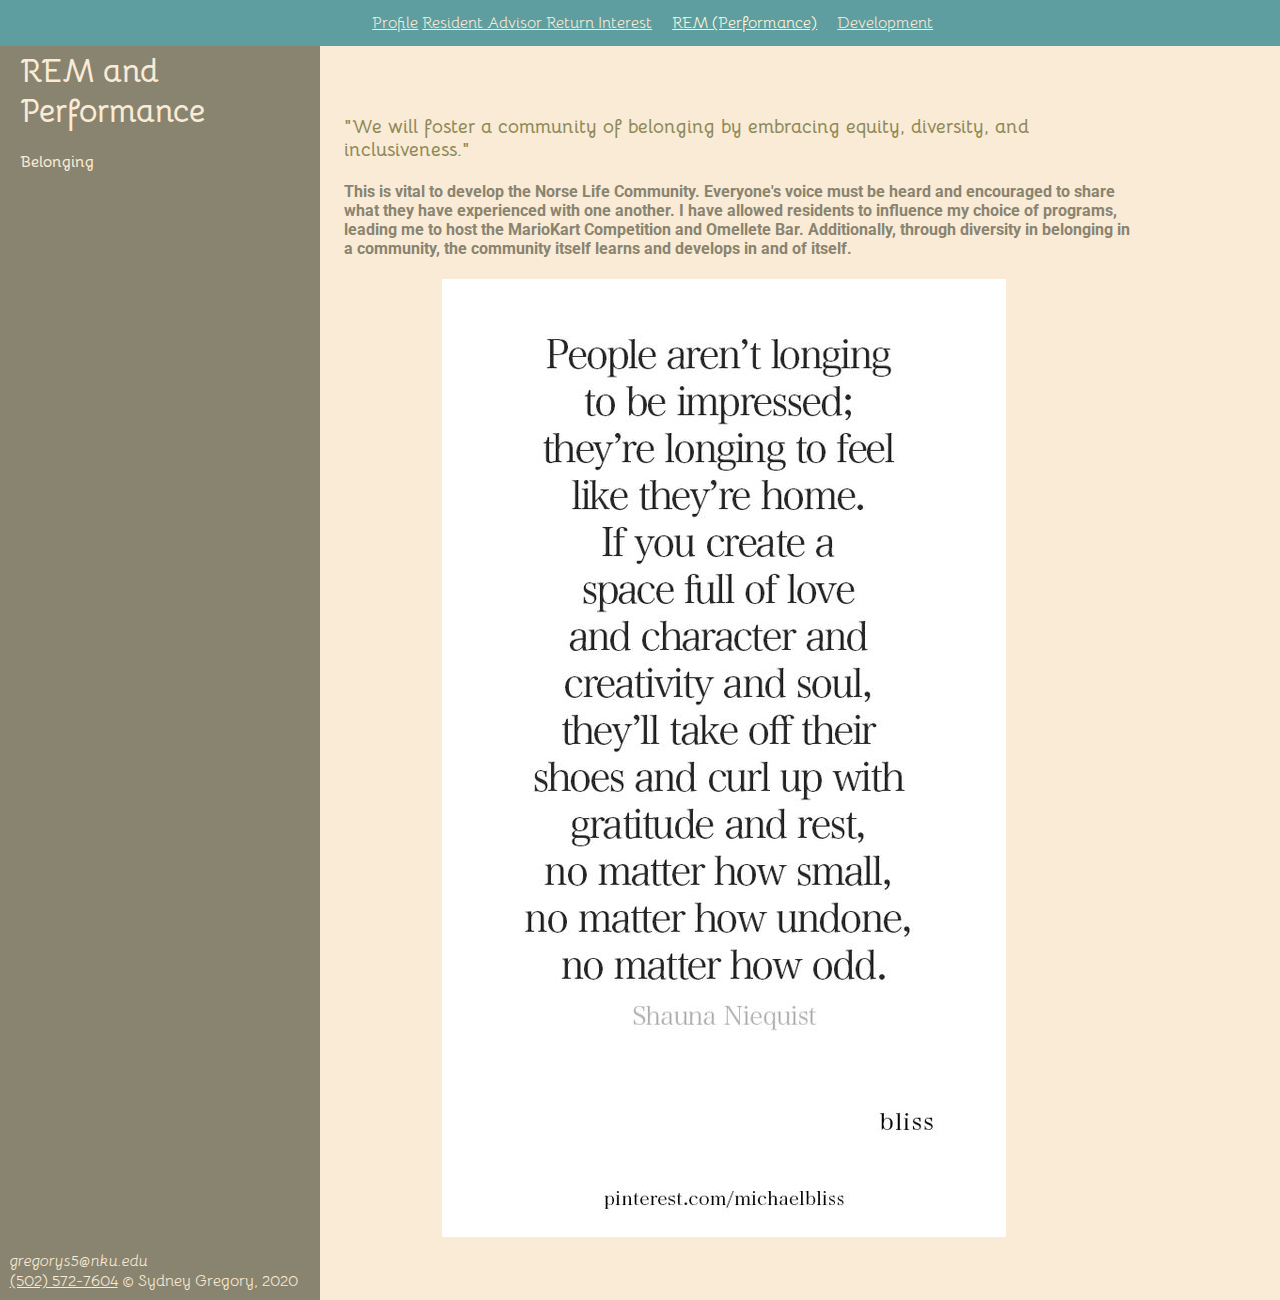
==== belonging.html @ a7f94ebe "Add files via upload" ====
<!doctype html>
<html>
<head>
<meta charset="UTF-8">
<title>REM and Performance</title>
<link href="convention_microsite.css" rel="stylesheet" type="text/css">
	<link href="https://fonts.googleapis.com/css2?family=Bellota:ital,wght@0,300;0,400;0,700;1,300;1,400;1,700&family=Roboto&display=swap" rel="stylesheet">
</head>
<body>
	<header>
		<h1>REM and Performance</h1>
		<h2>Belonging</h2>
	</header>
	
	
	<nav> 
		<a href="profile.html" target="_blank">Profile</a>
			<a href="resadreturninterest.html" target="_blank">Resident Advisor Return Interest</a>
			<div class="dropdown">
			<a href="rem.html" target="_blank" class="dropbtn">REM (Performance)</a>
				<div class="dropdown-content">
    				<a href="excellence.html">Excellence</a>
    				<a href="integrity.html">Integrity</a>
    				<a href="belonging.html">Belonging</a>
					<a href="innovation.html">Innovation</a>
					<a href="collegiality.html">Collegiality</a>
					<a href="access.html">Access</a>
					<a href="completion.html">Completion</a>
					<a href="candc.html">Career and Community Engagement</a>
  				</div>
			</div>
			<a href="development.html">Development</a>
	</nav>
	
	
	<article>

		<h3>"We will foster a community of belonging by embracing equity, diversity, and inclusiveness."</h3>
	
		<h4>This is vital to develop the Norse Life Community. Everyone's voice must be heard and encouraged to share what they have experienced with one another. I have allowed residents to influence my choice of programs, leading me to host the MarioKart Competition and Omellete Bar. Additionally, through diversity in belonging in a community, the community itself learns and develops in and of itself.</h4>
    <img src="assests/b054ca8359f1a0ca78dada2d2b2adef1.jpg" width="564" height="958" alt=""/> </article>
	
	
	<footer>
	  <address> gregorys5@nku.edu </address>		
		<a href="tel:1-502-572-7604">(502) 572-7604</a>
		<credit> © Sydney Gregory, 2020 </credit>
	</footer>
	
</body>
</html>
---- convention_microsite.css ----
@charset "UTF-8";
body {
	margin: 0;
	background-color: antiquewhite;
	display: grid;
	grid-template-columns: 25% 75%;
}
header {
	background-color:#89846F;
	padding: 1.25em;
	grid-template-rows: 1 / span 3;
	top: 0;
	bottom: 0;
	margin-top: 3%;
}
article {
	grid-column: 2 / span 3;
	margin-top: 10%;
	margin-right: 15%;
}
a {text-decoration: underline;
	color: antiquewhite;
}
h1 {
font-family: 'Bellota', cursive;
	color: antiquewhite;
}
h2 {
font-family: 'Bellota', cursive;
color: antiquewhite;
	font-size: 1em;
}
h3 {
	font-family: 'Bellota', cursive;
	padding-left: 3%;
	color: #8E8A57;
}
h4 {
	font-family: 'Roboto', sans-serif;
	/*background-color:#89846F;*/
	color: #89846F;
	padding-left: 3%;
}
p {
	font-family: 'Roboto', sans-serif;
	color: cadetblue;
	padding-left: 3%;
	padding-right: 5%;
}
img {
	margin-left: 15%;
}
.wrapper {
	display: grid;
	grid-template-columns: 50% 50%;
	margin: 20px;
}
.wrapper img {
	width: 70%;
	height: auto;
}
.tcolumn {
	display: grid;
	grid-template-columns: 33.3% 33.3% 33.3%;
}

.dropbtn {
  color:cornsilk;
  padding: 16px;
  font-size: 16px;
  border: none;
}

.dropdown {
  position: relative;
  display: inline-block;
}

.dropdown-content {
  display: none;
  position: absolute;
  background-color:#89846F;
  min-width: 160px;
  box-shadow: 0px 8px 16px 0px rgba(0,0,0,0.2);
  z-index: 1;
}

.dropdown-content a {
  background-color: cadetblue;
  padding: 12px 16px;
  text-decoration: none;
  display: block;
	font-family: 'Bellota', cursive;
}

.dropdown-content a:hover {background-color:#89846F;}

.dropdown:hover .dropdown-content {display: block;
background-color:cornsilk;}

.dropdown:hover .dropbtn {background-color:#89846F;}
nav {
font-family: 'Bellota', cursive;
	position: fixed;
	width: 100%;
	text-align: center;
	background-color: cadetblue;
	margin: 0;
	padding: 1%;
	
}

nav a {
	color: antiquewhite;
}

nav a:link {
	text-decoration: underline;
}

nav a:visited {
	text-decoration: none
}

nav a:hover {
	font-size: 1.5em;
}

nav a:active {
	color: cadetblue;
}


footer {
	background-color:#89846F;
	padding: 3%;
}

address {
	font-family: 'Bellota', cursive;
color: antiquewhite;
}
credit {
	font-family: 'Bellota', cursive;
color: antiquewhite;
}
a[href^="tel:"] {
	font-family: 'Bellota', cursive;
color: antiquewhite;
}
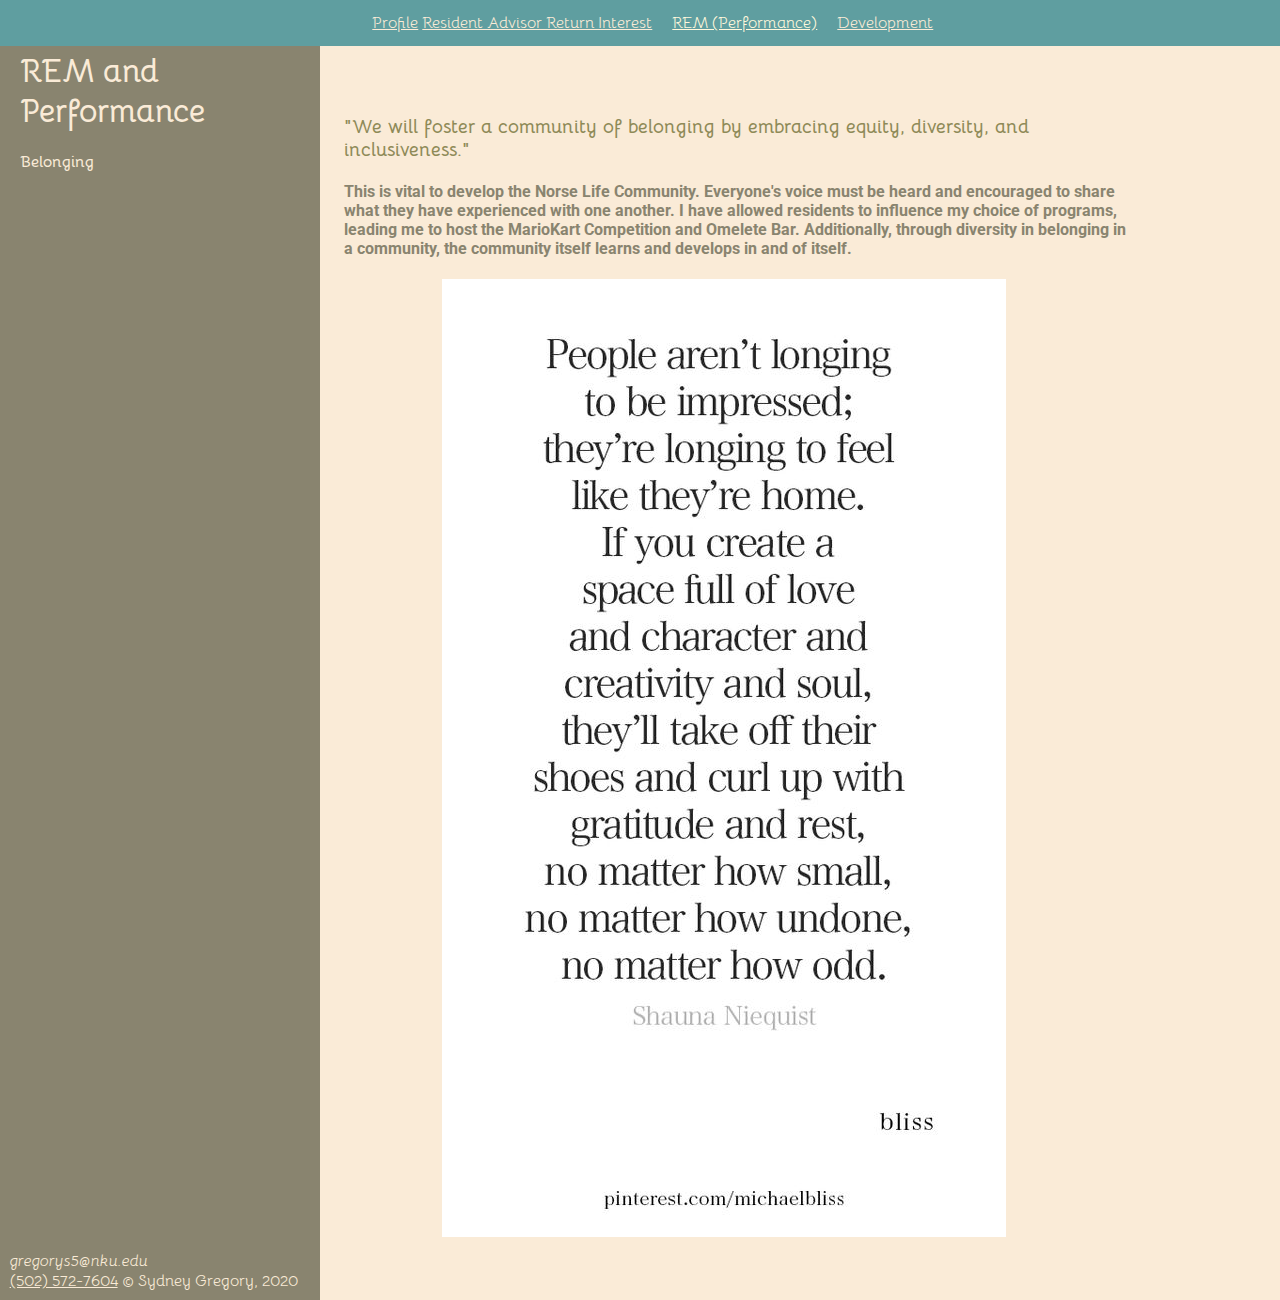
==== commit c3cfac74: "Update belonging.html" ====
--- a/belonging.html
+++ b/belonging.html
@@ -37,7 +37,7 @@
 
 		<h3>"We will foster a community of belonging by embracing equity, diversity, and inclusiveness."</h3>
 	
-		<h4>This is vital to develop the Norse Life Community. Everyone's voice must be heard and encouraged to share what they have experienced with one another. I have allowed residents to influence my choice of programs, leading me to host the MarioKart Competition and Omellete Bar. Additionally, through diversity in belonging in a community, the community itself learns and develops in and of itself.</h4>
+		<h4>This is vital to develop the Norse Life Community. Everyone's voice must be heard and encouraged to share what they have experienced with one another. I have allowed residents to influence my choice of programs, leading me to host the MarioKart Competition and Omelete Bar. Additionally, through diversity in belonging in a community, the community itself learns and develops in and of itself.</h4>
     <img src="assests/b054ca8359f1a0ca78dada2d2b2adef1.jpg" width="564" height="958" alt=""/> </article>
 	
 	
